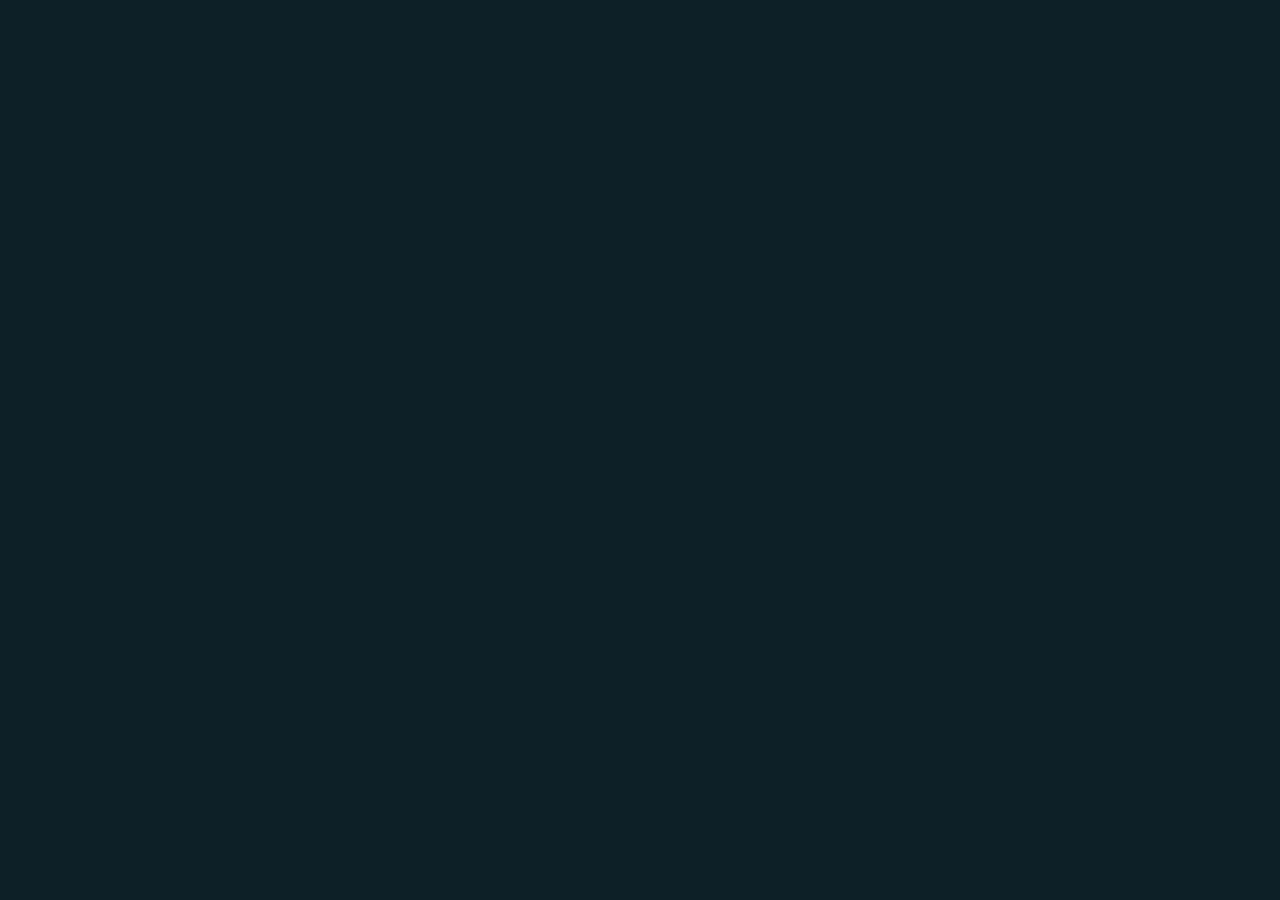
==== azores.html @ 1a53647e "add index, fonts and style update" ====
<!DOCTYPE html>
<html lang="en">
<head>
    <meta charset="UTF-8">
    <meta name="viewport" content="width=device-width, initial-scale=1.0">
    <title>Silfs_travelblog</title>
    <!-- Bootstrap CSS v5.2.1 -->
    <link href="https://cdn.jsdelivr.net/npm/bootstrap@5.2.1/dist/css/bootstrap.min.css" rel="stylesheet"
      integrity="sha384-iYQeCzEYFbKjA/T2uDLTpkwGzCiq6soy8tYaI1GyVh/UjpbCx/TYkiZhlZB6+fzT" crossorigin="anonymous">
    <link href="index-style.css" rel="stylesheet">
    <script src="https://cdn.jsdelivr.net/npm/bootstrap@5.3.2/dist/js/bootstrap.bundle.min.js" integrity="sha384-C6RzsynM9kWDrMNeT87bh95OGNyZPhcTNXj1NW7RuBCsyN/o0jlpcV8Qyq46cDfL" crossorigin="anonymous"></script>
    <style>
        @import url('https://fonts.googleapis.com/css2?family=Merriweather+Sans&family=Playfair+Display:wght@400;700&family=Raleway:wght@100;300;400;700&family=Roboto&display=swap');
        @import url('https://fonts.googleapis.com/css2?family=Merriweather+Sans&family=Playfair+Display:wght@400;700&family=Playfair:ital,opsz,wght@0,5..1200,300;0,5..1200,400;0,5..1200,500;0,5..1200,600;0,5..1200,700;0,5..1200,800;1,5..1200,300;1,5..1200,400;1,5..1200,500;1,5..1200,600;1,5..1200,700;1,5..1200,800&family=Raleway:wght@100;300;400;700&family=Roboto&display=swap');
    </style>
    <link rel="stylesheet" href="style.css">
</head>
<body>
    <header>
        <nav></nav>
    </header>

    <footer></footer>
</body>
</html>
---- style.css ----
/*colors:*/
/*fonts:*/
/* Raleway : 100,300,400,700*/
.header {
  height: 100vh;
}

body {
  background-color: #0d2027;
  /*navigation bar CSS*/
}
body .navbar {
  background-color: #003b49;
  opacity: 90%;
  text-align: center;
  padding: 0;
  width: 100vw;
  justify-content: center;
  font-size: 18px;
  font-family: "Raleway", sans-serif;
}
body .navbar .travel_chronicles {
  color: #fff;
  text-decoration: none;
  padding: 0px;
  text-align: center;
  justify-content: center;
}
body .navbar:hover {
  background-color: #0d2027;
  color: #ffffff;
}
body .navbar-nav {
  margin-right: 0;
}
body .navbar-nav .navbar-nav .nav-link {
  color: white;
  font-family: "Raleway", sans-serif;
  font-size: 16px;
  text-decoration: none;
  padding: 10px;
}
body .navbar-nav .navbar-nav .nav-link:hover {
  background-color: white;
  color: white;
}
body h1 {
  font-family: "Playfair Display", serif;
  color: #ffffff;
  text-align: center;
  font-weight: 700;
  font-size: 100px;
}
body h2 {
  font-family: "Raleway", sans-serif;
  font-weight: 700;
  color: #ffffff;
  background-color: #003b49;
  font-size: 60px;
  text-align: center;
}
body h3 {
  font-family: "Playfair Display", serif;
  font-weight: 300;
  color: #ffffff;
  font-size: 28px;
  text-align: center;
  font-style: italic;
  text-transform: uppercase;
}
body h4 {
  font-family: "Playfair Display", serif;
  font-weight: 300;
  color: #ffffff;
  font-size: 26px;
  text-align: center;
}
body h5 {
  font-family: "Raleway", sans-serif;
  font-weight: 400;
  color: #ffffff;
  font-size: 20px;
  text-align: center;
  text-decoration: underline;
  font-style: normal;
  text-transform: uppercase;
}
body h6 {
  font-family: "Playfair Display", serif;
  font-weight: 100;
  color: #ffffff;
  font-size: 16spx;
  text-align: center;
}
body .landing-page {
  background-image: none;
  background-size: cover;
  height: 100vh;
  width: 100vw;
  position: relative;
}
body #enter_journey_btn {
  color: #79291f;
  background-color: none;
  border: 2px solid;
  border-color: #79291f;
  box-shadow: 0px 0px 15px 3px #79291f;
  font-family: "Raleway", sans-serif;
  font-weight: 400;
  font-size: 18px;
}
body #enter_journey_btn:hover {
  color: #ffffff;
  background-color: none;
  border: 2px solid;
  border-color: #ffffff;
  box-shadow: 0px 0px 15px 11px rgba(255, 255, 255, 0.8);
}
body #scrolldown {
  position: absolute;
  bottom: 0;
  left: 0;
  right: 0;
  text-align: center;
}
body button {
  background-color: rgba(255, 255, 255, 0);
  color: #ffffff;
  border-color: #ffffff;
  border-width: 2px;
}
body button:hover {
  background-color: #000;
  color: #fff;
}/*# sourceMappingURL=style.css.map */
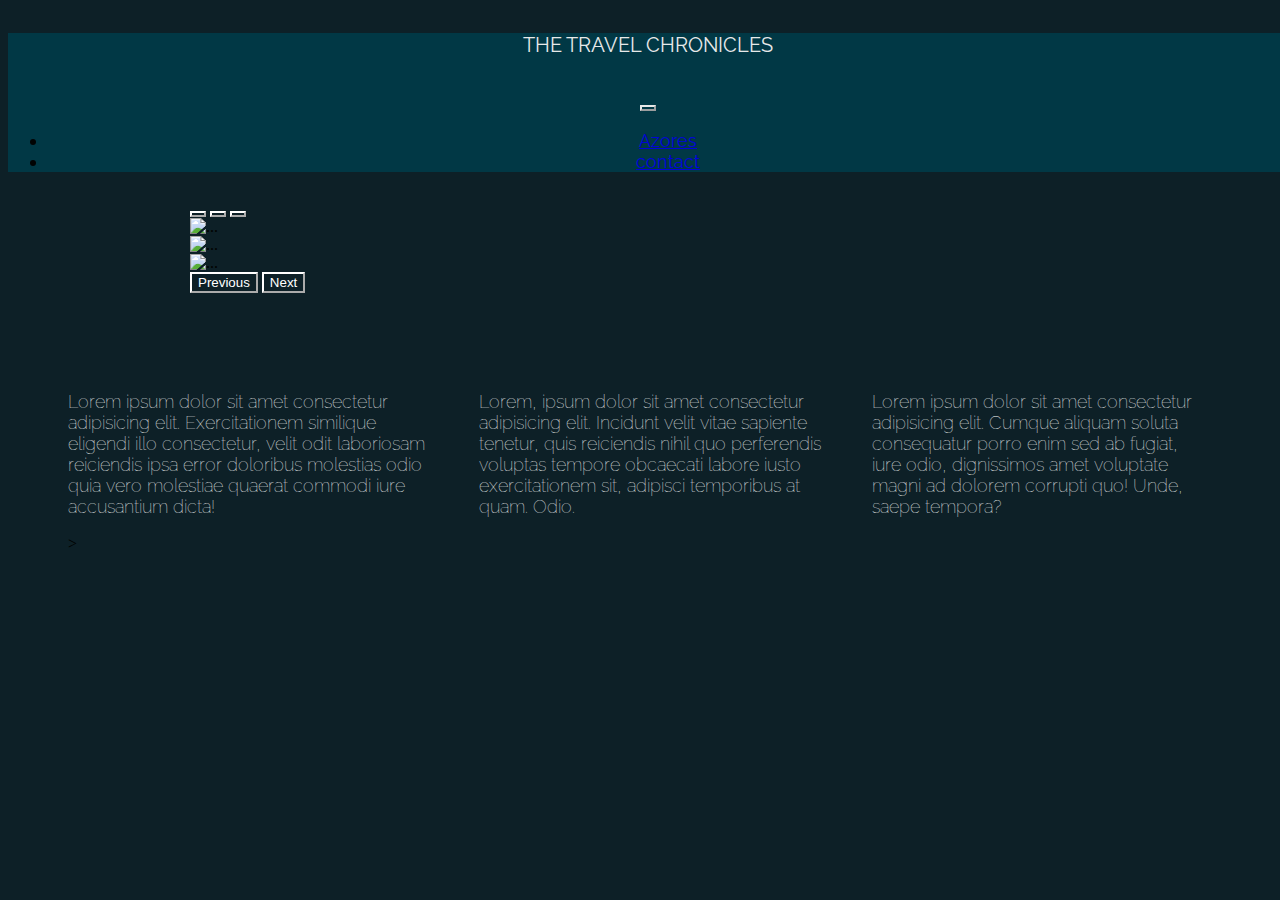
==== commit ce5ae34a: "add azores.html" ====
--- a/azores.html
+++ b/azores.html
@@ -17,9 +17,62 @@
 </head>
 <body>
     <header>
-        <nav></nav>
+                <!--NAVIGATION BAR-->
+                <nav class="navbar sticky-top d-flex">
+                    <div class="navbar-brand p-2 w-100">
+                      <h5 class="travel_chronicles m-5" a href="index.html">The Travel Chronicles</h5>
+                    </div>
+                    <button class="navbar-toggler flex-shrink-1" type="button" data-bs-toggle="collapse" data-bs-target="#navbarcollapse" aria-controls="navbarcollapse" aria-expanded="false" aria-label="toggle navigation">
+                    <span class="navbar-toggler-icon flex-shrink-1"></span>
+                    </button>
+                    <div class="collapse navbar-collapse" id="navbarcollapse">
+                        <ul class="navbar-nav ms-auto">
+                            <li class="nav-item">
+                                <a class="nav-link" href="azores.html">Azores</a>
+                            </li>
+                            <li class="nav-item">
+                                <a class="nav-link" href="contact.html">contact</a>
+                            </li>
+        
+                        </ul>
+                    </div>
+                  </nav>
     </header>
 
+    <div class="container">
+        <div id="carouselExampleIndicators" class="carousel slide" data-bs-ride="true">
+            <div class="carousel-indicators">
+              <button type="button" data-bs-target="#carouselExampleIndicators" data-bs-slide-to="0" class="active" aria-current="true" aria-label="Slide 1"></button>
+              <button type="button" data-bs-target="#carouselExampleIndicators" data-bs-slide-to="1" aria-label="Slide 2"></button>
+              <button type="button" data-bs-target="#carouselExampleIndicators" data-bs-slide-to="2" aria-label="Slide 3"></button>
+            </div>
+            <div class="carousel-inner">
+              <div class="carousel-item active">
+                <img src="./images/azores/azores_1.jpg" class="d-block w-100" alt="...">
+              </div>
+              <div class="carousel-item">
+                <img src="images/azores/IMG_20230610_174324.jpg" class="d-block w-100" alt="...">
+              </div>
+              <div class="carousel-item">
+                <img src="images/azores/IMG_20230611_145325.jpg" class="d-block w-100" alt="...">
+              </div>
+            </div>
+            <button class="carousel-control-prev" type="button" data-bs-target="#carouselExampleIndicators" data-bs-slide="prev">
+              <span class="carousel-control-prev-icon" aria-hidden="true"></span>
+              <span class="visually-hidden">Previous</span>
+            </button>
+            <button class="carousel-control-next" type="button" data-bs-target="#carouselExampleIndicators" data-bs-slide="next">
+              <span class="carousel-control-next-icon" aria-hidden="true"></span>
+              <span class="visually-hidden">Next</span>
+            </button>
+          </div>
+        </div>
+
+        <div class="flex-container">
+            <div><p>Lorem ipsum dolor sit amet consectetur adipisicing elit. Exercitationem similique eligendi illo consectetur, velit odit laboriosam reiciendis ipsa error doloribus molestias odio quia vero molestiae quaerat commodi iure accusantium dicta!</p>></div>
+            <div><p>Lorem, ipsum dolor sit amet consectetur adipisicing elit. Incidunt velit vitae sapiente tenetur, quis reiciendis nihil quo perferendis voluptas tempore obcaecati labore iusto exercitationem sit, adipisci temporibus at quam. Odio.</p></div>
+            <div><p>Lorem ipsum dolor sit amet consectetur adipisicing elit. Cumque aliquam soluta consequatur porro enim sed ab fugiat, iure odio, dignissimos amet voluptate magni ad dolorem corrupti quo! Unde, saepe tempora?</p></div>
+          </div>
     <footer></footer>
 </body>
 </html>--- a/style.css
+++ b/style.css
@@ -13,11 +13,12 @@
   background-color: #003b49;
   opacity: 90%;
   text-align: center;
-  padding: 0;
+  padding: 0px;
   width: 100vw;
   justify-content: center;
   font-size: 18px;
   font-family: "Raleway", sans-serif;
+  margin: 0px;
 }
 body .navbar .travel_chronicles {
   color: #fff;
@@ -43,6 +44,13 @@
 body .navbar-nav .navbar-nav .nav-link:hover {
   background-color: white;
   color: white;
+}
+body p {
+  font-family: "Raleway", sans-serif;
+  font-weight: 100;
+  text-align: left;
+  color: #ffffff;
+  font-size: 18px;
 }
 body h1 {
   font-family: "Playfair Display", serif;
@@ -132,4 +140,26 @@
 body button:hover {
   background-color: #000;
   color: #fff;
+}
+body .center_image {
+  display: block;
+  margin-left: auto;
+  margin-right: auto;
+  margin-top: 60px;
+  margin-bottom: 50px;
+  width: 50%;
+}
+body .container {
+  margin: auto;
+  width: 100vh;
+  padding: 10px;
+}
+body .flex-container {
+  margin-top: 70px;
+  display: flex;
+  align-content: space-between;
+  -moz-column-gap: 40px;
+       column-gap: 40px;
+  margin-left: 60px;
+  margin-right: 60px;
 }/*# sourceMappingURL=style.css.map */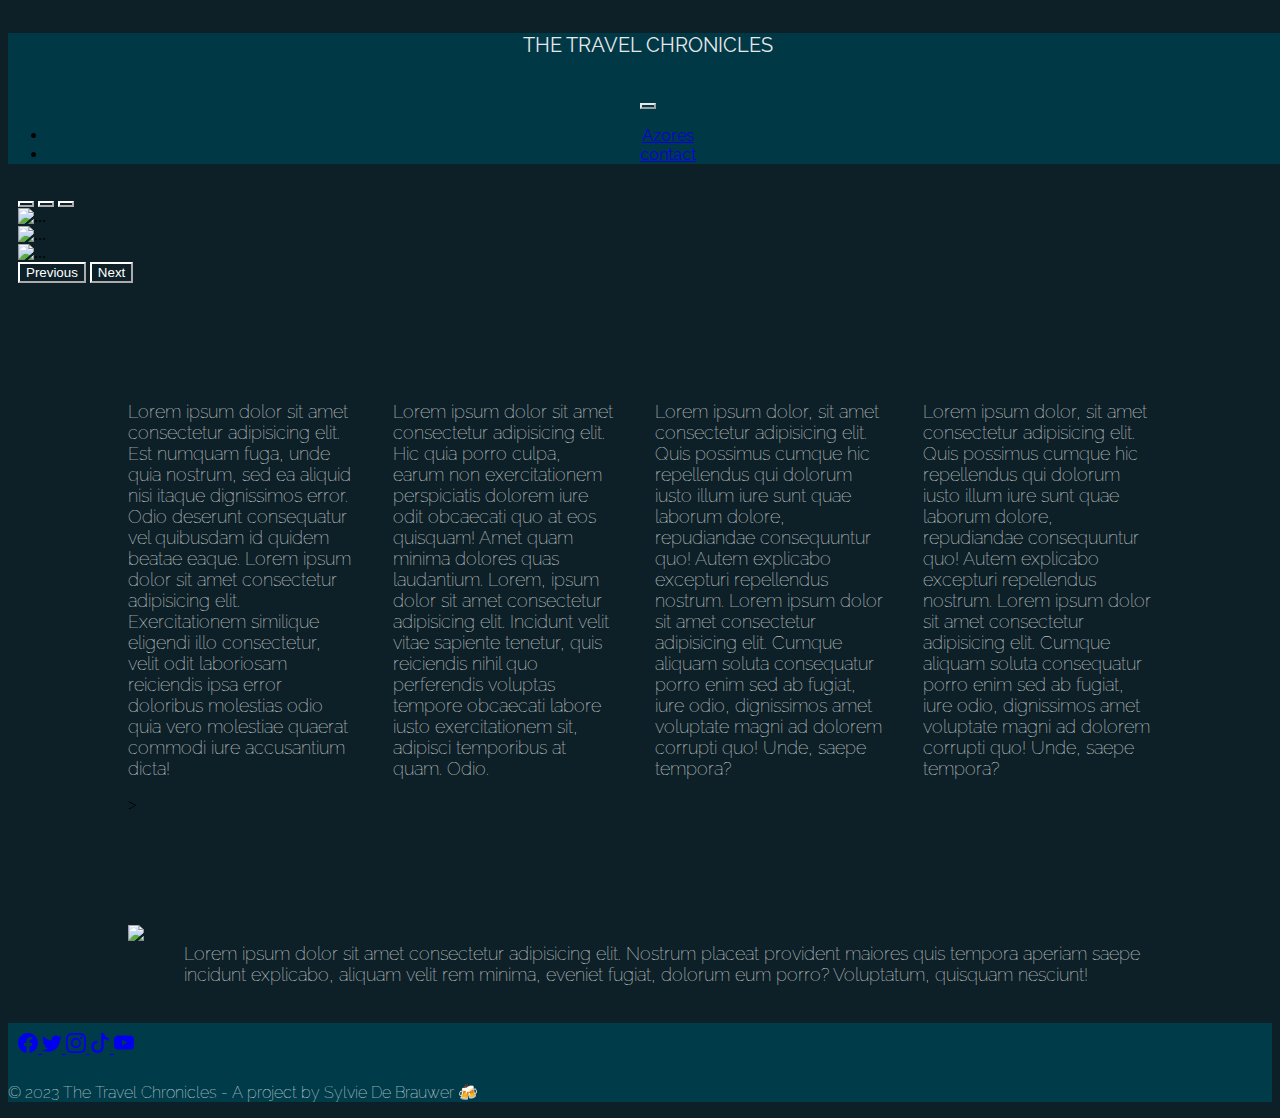
==== commit 9ad697e0: "modified for accessibility" ====
--- a/azores.html
+++ b/azores.html
@@ -68,11 +68,54 @@
           </div>
         </div>
 
-        <div class="flex-container">
-            <div><p>Lorem ipsum dolor sit amet consectetur adipisicing elit. Exercitationem similique eligendi illo consectetur, velit odit laboriosam reiciendis ipsa error doloribus molestias odio quia vero molestiae quaerat commodi iure accusantium dicta!</p>></div>
-            <div><p>Lorem, ipsum dolor sit amet consectetur adipisicing elit. Incidunt velit vitae sapiente tenetur, quis reiciendis nihil quo perferendis voluptas tempore obcaecati labore iusto exercitationem sit, adipisci temporibus at quam. Odio.</p></div>
-            <div><p>Lorem ipsum dolor sit amet consectetur adipisicing elit. Cumque aliquam soluta consequatur porro enim sed ab fugiat, iure odio, dignissimos amet voluptate magni ad dolorem corrupti quo! Unde, saepe tempora?</p></div>
-          </div>
-    <footer></footer>
+        <section class="flex-container">
+            <div><p>Lorem ipsum dolor sit amet consectetur adipisicing elit. Est numquam fuga, unde quia nostrum, sed ea aliquid nisi itaque dignissimos error. Odio deserunt consequatur vel quibusdam id quidem beatae eaque. Lorem ipsum dolor sit amet consectetur adipisicing elit. Exercitationem similique eligendi illo consectetur, velit odit laboriosam reiciendis ipsa error doloribus molestias odio quia vero molestiae quaerat commodi iure accusantium dicta!</p>></div>
+            <div><p>Lorem ipsum dolor sit amet consectetur adipisicing elit. Hic quia porro culpa, earum non exercitationem perspiciatis dolorem iure odit obcaecati quo at eos quisquam! Amet quam minima dolores quas laudantium. Lorem, ipsum dolor sit amet consectetur adipisicing elit. Incidunt velit vitae sapiente tenetur, quis reiciendis nihil quo perferendis voluptas tempore obcaecati labore iusto exercitationem sit, adipisci temporibus at quam. Odio.</p></div>
+            <div><p>Lorem ipsum dolor, sit amet consectetur adipisicing elit. Quis possimus cumque hic repellendus qui dolorum iusto illum iure sunt quae laborum dolore, repudiandae consequuntur quo! Autem explicabo excepturi repellendus nostrum. Lorem ipsum dolor sit amet consectetur adipisicing elit. Cumque aliquam soluta consequatur porro enim sed ab fugiat, iure odio, dignissimos amet voluptate magni ad dolorem corrupti quo! Unde, saepe tempora?</p></div>
+            <div><p>Lorem ipsum dolor, sit amet consectetur adipisicing elit. Quis possimus cumque hic repellendus qui dolorum iusto illum iure sunt quae laborum dolore, repudiandae consequuntur quo! Autem explicabo excepturi repellendus nostrum. Lorem ipsum dolor sit amet consectetur adipisicing elit. Cumque aliquam soluta consequatur porro enim sed ab fugiat, iure odio, dignissimos amet voluptate magni ad dolorem corrupti quo! Unde, saepe tempora?</p></div>
+        </section>
+
+          <section class="flex-container">
+            <div>
+                <img src="images/azores/azores_1.jpg">
+            </div>
+            <div><p>Lorem ipsum dolor sit amet consectetur adipisicing elit. Nostrum placeat provident maiores quis tempora aperiam saepe incidunt explicabo, aliquam velit rem minima, eveniet fugiat, dolorum eum porro? Voluptatum, quisquam nesciunt!</p></div>
+        </section>
+
+        <footer class="text-center">
+            <div class="container p-2 pb-0">
+              <section class="mb-1">
+                <a class="btn btn-outline-light btn-floating m-1" id="footer-btn" href="#!" role="button">
+                  <svg xmlns="http://www.w3.org/2000/svg" width="20" height="20" fill="currentColor" class="bi bi-facebook" viewBox="0 0 16 16">
+                    <path d="M16 8.049c0-4.446-3.582-8.05-8-8.05C3.58 0-.002 3.603-.002 8.05c0 4.017 2.926 7.347 6.75 7.951v-5.625h-2.03V8.05H6.75V6.275c0-2.017 1.195-3.131 3.022-3.131.876 0 1.791.157 1.791.157v1.98h-1.009c-.993 0-1.303.621-1.303 1.258v1.51h2.218l-.354 2.326H9.25V16c3.824-.604 6.75-3.934 6.75-7.951z"/>
+                  </svg>
+                </a>
+                <a class="btn btn-outline-light btn-floating m-1" id="footer-btn" href="#!" role="button">
+                  <svg xmlns="http://www.w3.org/2000/svg" width="20" height="20" fill="currentColor" class="bi bi-twitter" viewBox="0 0 16 16">
+                    <path d="M5.026 15c6.038 0 9.341-5.003 9.341-9.334 0-.14 0-.282-.006-.422A6.685 6.685 0 0 0 16 3.542a6.658 6.658 0 0 1-1.889.518 3.301 3.301 0 0 0 1.447-1.817 6.533 6.533 0 0 1-2.087.793A3.286 3.286 0 0 0 7.875 6.03a9.325 9.325 0 0 1-6.767-3.429 3.289 3.289 0 0 0 1.018 4.382A3.323 3.323 0 0 1 .64 6.575v.045a3.288 3.288 0 0 0 2.632 3.218 3.203 3.203 0 0 1-.865.115 3.23 3.23 0 0 1-.614-.057 3.283 3.283 0 0 0 3.067 2.277A6.588 6.588 0 0 1 .78 13.58a6.32 6.32 0 0 1-.78-.045A9.344 9.344 0 0 0 5.026 15z"/>
+                  </svg>
+                </a>
+                <a class="btn btn-outline-light btn-floating m-1" id="footer-btn" href="#!" role="button">
+                  <svg xmlns="http://www.w3.org/2000/svg" width="20" height="20" fill="currentColor" class="bi bi-instagram" viewBox="0 0 16 16">
+                    <path d="M8 0C5.829 0 5.556.01 4.703.048 3.85.088 3.269.222 2.76.42a3.917 3.917 0 0 0-1.417.923A3.927 3.927 0 0 0 .42 2.76C.222 3.268.087 3.85.048 4.7.01 5.555 0 5.827 0 8.001c0 2.172.01 2.444.048 3.297.04.852.174 1.433.372 1.942.205.526.478.972.923 1.417.444.445.89.719 1.416.923.51.198 1.09.333 1.942.372C5.555 15.99 5.827 16 8 16s2.444-.01 3.298-.048c.851-.04 1.434-.174 1.943-.372a3.916 3.916 0 0 0 1.416-.923c.445-.445.718-.891.923-1.417.197-.509.332-1.09.372-1.942C15.99 10.445 16 10.173 16 8s-.01-2.445-.048-3.299c-.04-.851-.175-1.433-.372-1.941a3.926 3.926 0 0 0-.923-1.417A3.911 3.911 0 0 0 13.24.42c-.51-.198-1.092-.333-1.943-.372C10.443.01 10.172 0 7.998 0h.003zm-.717 1.442h.718c2.136 0 2.389.007 3.232.046.78.035 1.204.166 1.486.275.373.145.64.319.92.599.28.28.453.546.598.92.11.281.24.705.275 1.485.039.843.047 1.096.047 3.231s-.008 2.389-.047 3.232c-.035.78-.166 1.203-.275 1.485a2.47 2.47 0 0 1-.599.919c-.28.28-.546.453-.92.598-.28.11-.704.24-1.485.276-.843.038-1.096.047-3.232.047s-2.39-.009-3.233-.047c-.78-.036-1.203-.166-1.485-.276a2.478 2.478 0 0 1-.92-.598 2.48 2.48 0 0 1-.6-.92c-.109-.281-.24-.705-.275-1.485-.038-.843-.046-1.096-.046-3.233 0-2.136.008-2.388.046-3.231.036-.78.166-1.204.276-1.486.145-.373.319-.64.599-.92.28-.28.546-.453.92-.598.282-.11.705-.24 1.485-.276.738-.034 1.024-.044 2.515-.045v.002zm4.988 1.328a.96.96 0 1 0 0 1.92.96.96 0 0 0 0-1.92zm-4.27 1.122a4.109 4.109 0 1 0 0 8.217 4.109 4.109 0 0 0 0-8.217zm0 1.441a2.667 2.667 0 1 1 0 5.334 2.667 2.667 0 0 1 0-5.334z"/>
+                  </svg>
+                </a>
+                <a class="btn btn-outline-light btn-floating m-1" id="footer-btn" href="#!" role="button">
+                  <svg xmlns="http://www.w3.org/2000/svg" width="20" height="20" fill="currentColor" class="bi bi-tiktok" viewBox="0 0 16 16">
+                    <path d="M9 0h1.98c.144.715.54 1.617 1.235 2.512C12.895 3.389 13.797 4 15 4v2c-1.753 0-3.07-.814-4-1.829V11a5 5 0 1 1-5-5v2a3 3 0 1 0 3 3V0Z"/>
+                  </svg>
+                </a>      
+                <a class="btn btn-outline-light btn-floating m-1" id="footer-btn" href="#!" role="button">
+                  <svg xmlns="http://www.w3.org/2000/svg" width="20" height="20" fill="currentColor" class="bi bi-youtube" viewBox="0 0 16 16">
+                    <path d="M8.051 1.999h.089c.822.003 4.987.033 6.11.335a2.01 2.01 0 0 1 1.415 1.42c.101.38.172.883.22 1.402l.01.104.022.26.008.104c.065.914.073 1.77.074 1.957v.075c-.001.194-.01 1.108-.082 2.06l-.008.105-.009.104c-.05.572-.124 1.14-.235 1.558a2.007 2.007 0 0 1-1.415 1.42c-1.16.312-5.569.334-6.18.335h-.142c-.309 0-1.587-.006-2.927-.052l-.17-.006-.087-.004-.171-.007-.171-.007c-1.11-.049-2.167-.128-2.654-.26a2.007 2.007 0 0 1-1.415-1.419c-.111-.417-.185-.986-.235-1.558L.09 9.82l-.008-.104A31.4 31.4 0 0 1 0 7.68v-.123c.002-.215.01-.958.064-1.778l.007-.103.003-.052.008-.104.022-.26.01-.104c.048-.519.119-1.023.22-1.402a2.007 2.007 0 0 1 1.415-1.42c.487-.13 1.544-.21 2.654-.26l.17-.007.172-.006.086-.003.171-.007A99.788 99.788 0 0 1 7.858 2h.193zM6.4 5.209v4.818l4.157-2.408L6.4 5.209z"/>
+                  </svg>
+                </a>
+              </section>
+            </div>
+            <div class="text-center">
+              <p class="footer-text">© 2023 The Travel Chronicles - A project by Sylvie De Brauwer 🍻</p>
+            </div>
+          </footer>
+          
 </body>
 </html>--- a/style.css
+++ b/style.css
@@ -16,7 +16,7 @@
   padding: 0px;
   width: 100vw;
   justify-content: center;
-  font-size: 18px;
+  font-size: 16px;
   font-family: "Raleway", sans-serif;
   margin: 0px;
 }
@@ -41,14 +41,14 @@
   text-decoration: none;
   padding: 10px;
 }
-body .navbar-nav .navbar-nav .nav-link:hover {
+body .navbar-nav .nav-link:hover {
   background-color: white;
   color: white;
 }
 body p {
   font-family: "Raleway", sans-serif;
   font-weight: 100;
-  text-align: left;
+  text-align: left justify;
   color: #ffffff;
   font-size: 18px;
 }
@@ -108,10 +108,10 @@
   position: relative;
 }
 body #enter_journey_btn {
-  color: #79291f;
+  color: #77888f;
   background-color: none;
   border: 2px solid;
-  border-color: #79291f;
+  border-color: #ffffff;
   box-shadow: 0px 0px 15px 3px #79291f;
   font-family: "Raleway", sans-serif;
   font-weight: 400;
@@ -150,9 +150,11 @@
   width: 50%;
 }
 body .container {
-  margin: auto;
-  width: 100vh;
+  height: 100%;
+  width: 100%;
   padding: 10px;
+  max-width: 100%;
+  min-height: 100%;
 }
 body .flex-container {
   margin-top: 70px;
@@ -160,6 +162,37 @@
   align-content: space-between;
   -moz-column-gap: 40px;
        column-gap: 40px;
-  margin-left: 60px;
-  margin-right: 60px;
+  margin-left: 100px;
+  margin-right: 100px;
+  padding: 20px;
+  max-width: 100%;
+}
+body .flex-container .img {
+  max-height: 80%;
+}
+@media all and (max-width: 800px) {
+  body .flex-container {
+    flex-direction: column;
+  }
+}
+@media all and (max-width: 500px) {
+  body .flex-container {
+    flex-direction: column;
+  }
+}
+
+footer {
+  background-color: #003b49;
+  color: #ffffff;
+  font-size: 16px;
+}
+
+.footer-text {
+  font-size: 16px;
+}
+
+#footer-btn:hover {
+  background-color: #79291f;
+  color: #ffffff;
+  border-color: #541313;
 }/*# sourceMappingURL=style.css.map */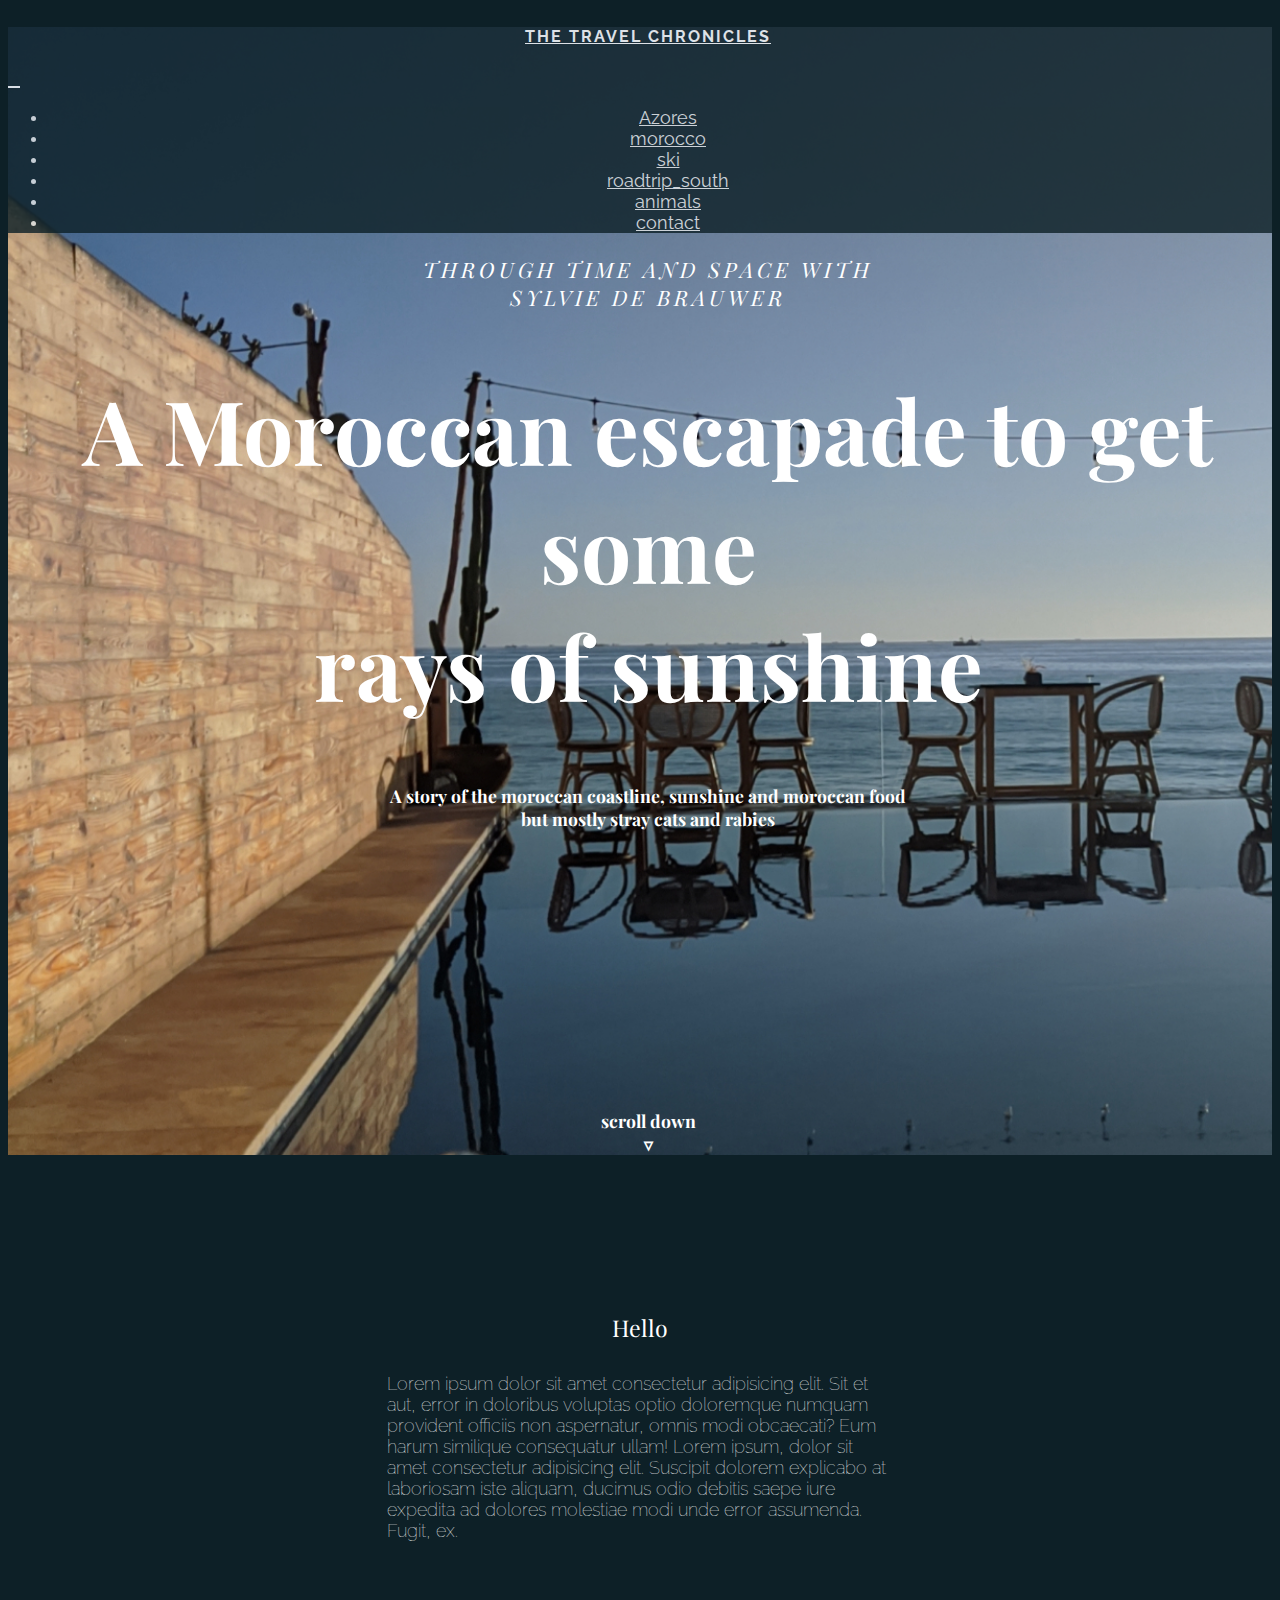
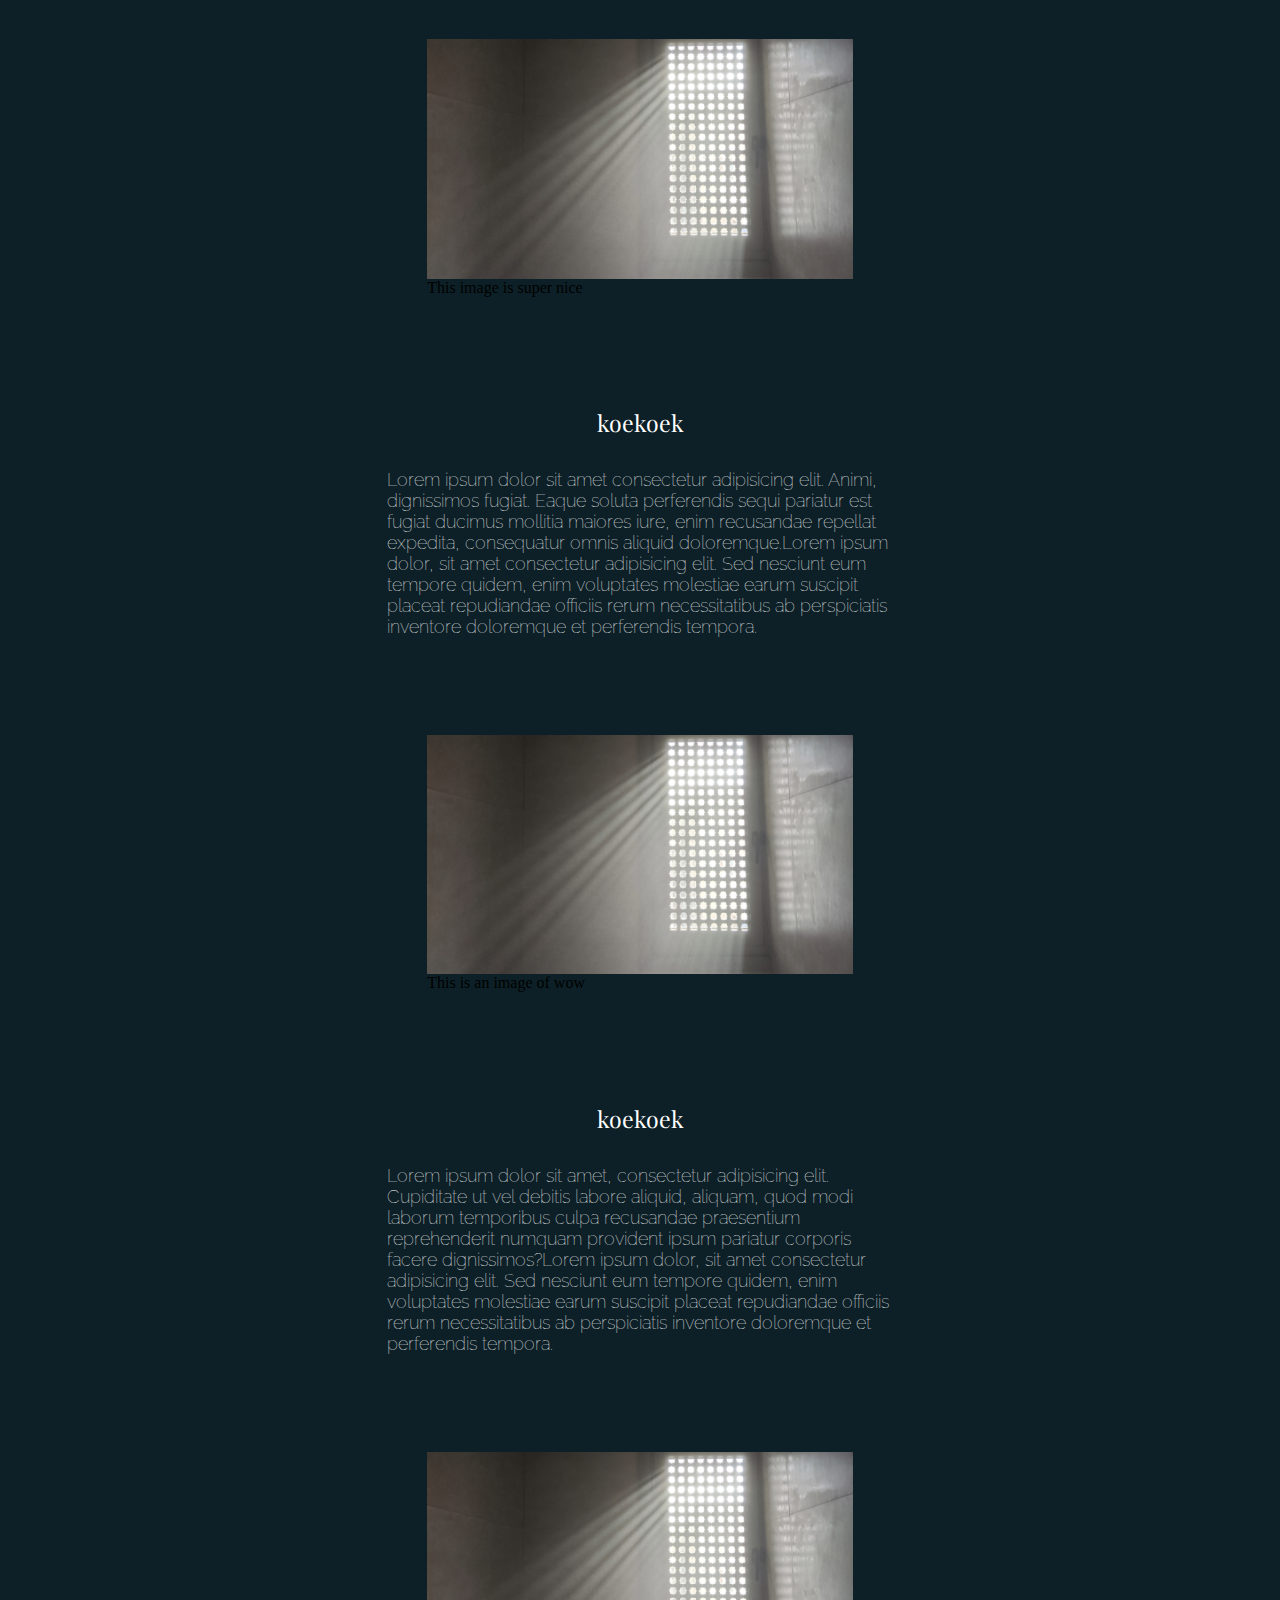
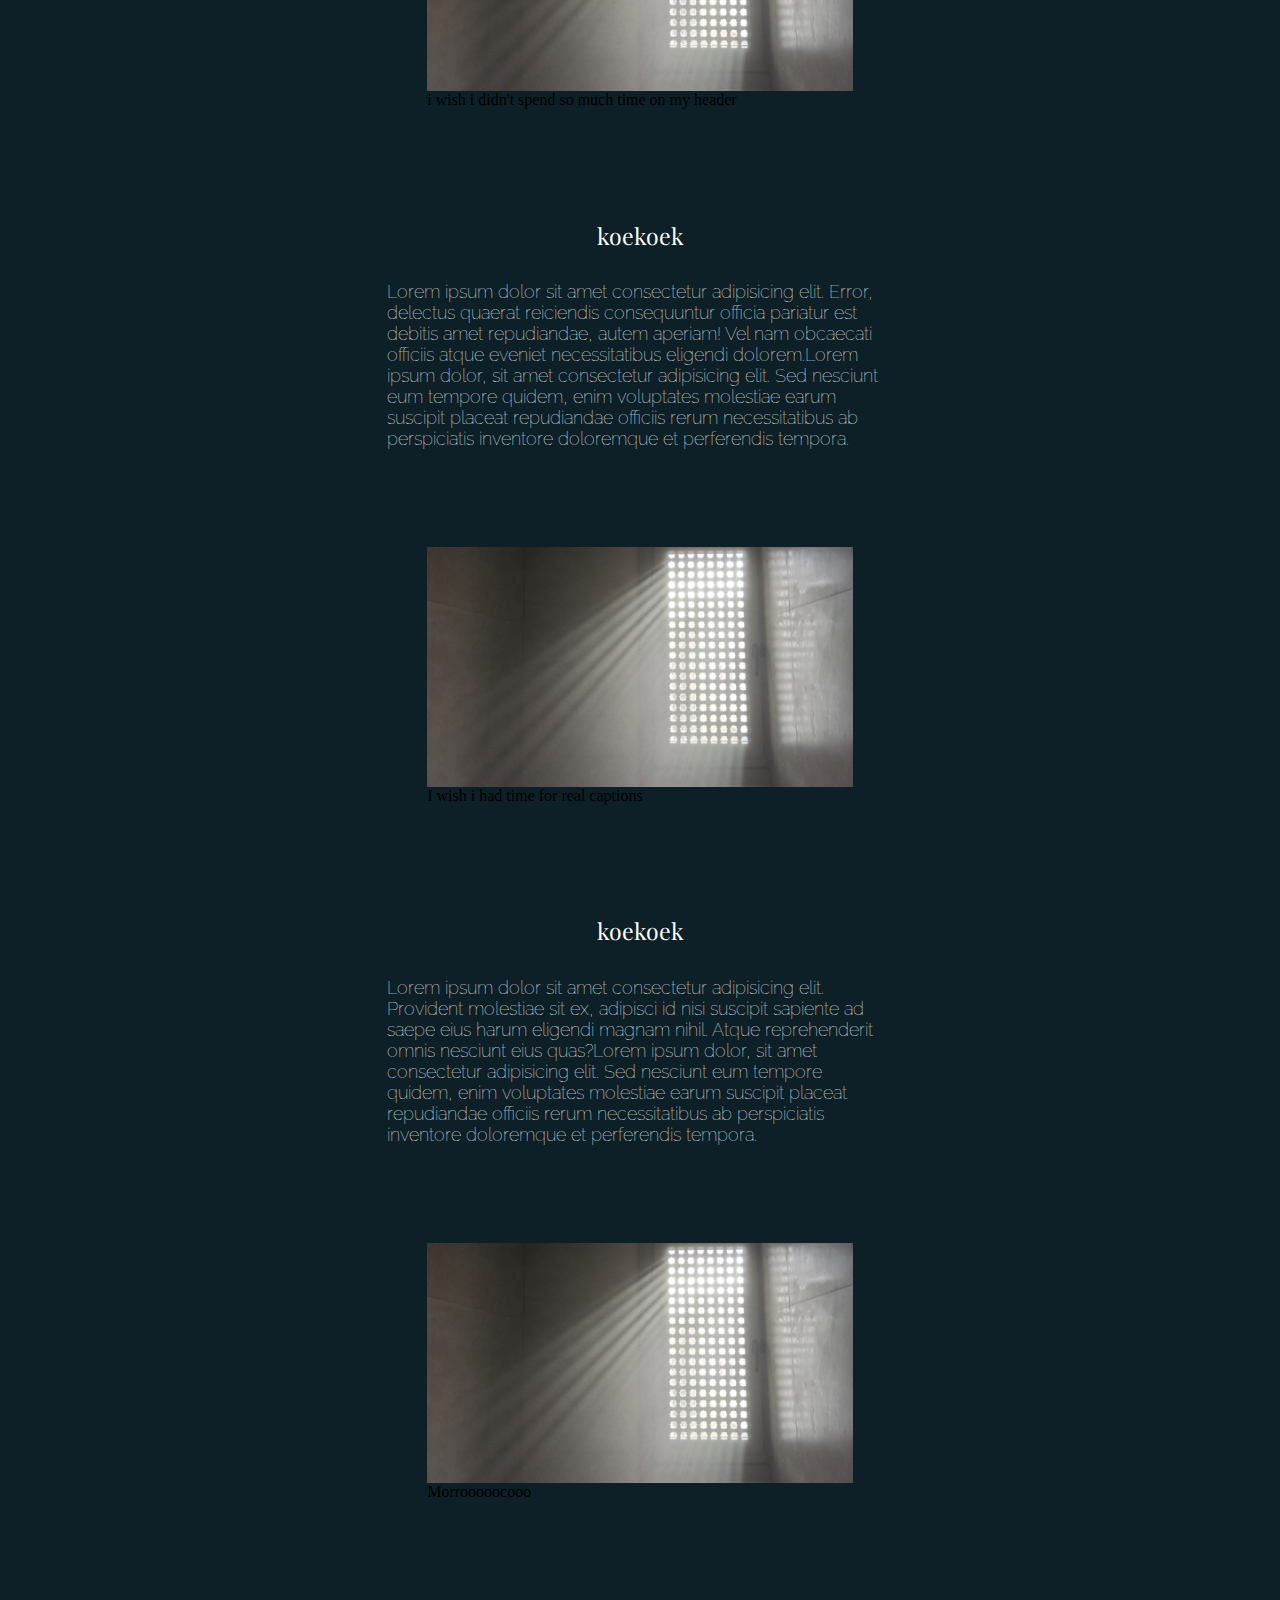
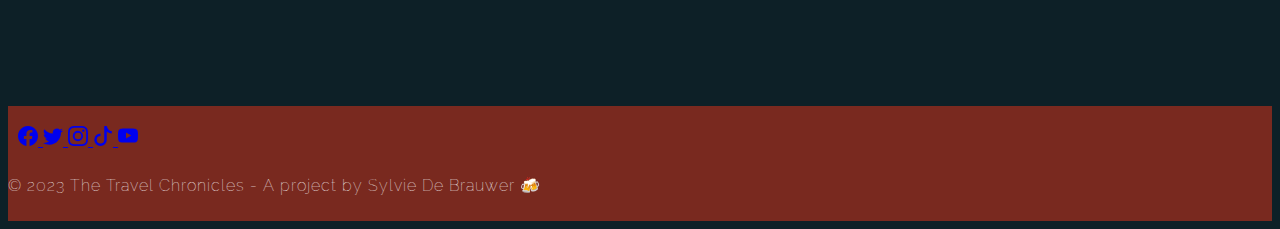
==== commit 916e64ba: "copied templates to other files" ====
--- a/azores.html
+++ b/azores.html
@@ -15,107 +15,139 @@
     </style>
     <link rel="stylesheet" href="style.css">
 </head>
+
 <body>
-    <header>
-                <!--NAVIGATION BAR-->
-                <nav class="navbar sticky-top d-flex">
-                    <div class="navbar-brand p-2 w-100">
-                      <h5 class="travel_chronicles m-5" a href="index.html">The Travel Chronicles</h5>
-                    </div>
-                    <button class="navbar-toggler flex-shrink-1" type="button" data-bs-toggle="collapse" data-bs-target="#navbarcollapse" aria-controls="navbarcollapse" aria-expanded="false" aria-label="toggle navigation">
-                    <span class="navbar-toggler-icon flex-shrink-1"></span>
-                    </button>
-                    <div class="collapse navbar-collapse" id="navbarcollapse">
-                        <ul class="navbar-nav ms-auto">
-                            <li class="nav-item">
-                                <a class="nav-link" href="azores.html">Azores</a>
-                            </li>
-                            <li class="nav-item">
-                                <a class="nav-link" href="contact.html">contact</a>
-                            </li>
-        
-                        </ul>
-                    </div>
-                  </nav>
-    </header>
-
-    <div class="container">
-        <div id="carouselExampleIndicators" class="carousel slide" data-bs-ride="true">
-            <div class="carousel-indicators">
-              <button type="button" data-bs-target="#carouselExampleIndicators" data-bs-slide-to="0" class="active" aria-current="true" aria-label="Slide 1"></button>
-              <button type="button" data-bs-target="#carouselExampleIndicators" data-bs-slide-to="1" aria-label="Slide 2"></button>
-              <button type="button" data-bs-target="#carouselExampleIndicators" data-bs-slide-to="2" aria-label="Slide 3"></button>
-            </div>
-            <div class="carousel-inner">
-              <div class="carousel-item active">
-                <img src="./images/azores/azores_1.jpg" class="d-block w-100" alt="...">
+  <div class="background_morocco" alt="background image">
+      <header class="vh-100 d-flex flex-column justify-content-center align-items-center" role="banner">
+  <!--NAVIGATION BAR-->
+          <nav class="navbar sticky-top" role="navigation">
+              <div class="navbar-brand w-100">
+                  <h5 class="travel_chronicles mt-4 mb-2">
+                      <a href="index.html" style="text-decoration: none; color:white;">The Travel Chronicles</a>
+                    </h5>
               </div>
-              <div class="carousel-item">
-                <img src="images/azores/IMG_20230610_174324.jpg" class="d-block w-100" alt="...">
+              <button class="navbar-toggler" type="button" data-bs-toggle="collapse" data-bs-target="#navbarcollapse" aria-controls="navbarcollapse" aria-expanded="false" aria-label="toggle navigation">
+              <span class="navbar-toggler-icon"></span>
+              </button>
+              <div class="collapse navbar-collapse" id="navbarcollapse">
+                  <ul class="navbar-nav">
+                      <li class="nav-item">
+                          <a class="nav-link" href="azores.html">Azores</a>
+                      </li>
+                      <li class="nav-item">
+                          <a class="nav-link" href="morocco.html">morocco</a>
+                      </li>
+                      <li class="nav-item">
+                          <a class="nav-link" href="ski.html">ski</a>
+                      </li>
+                      <li class="nav-item">
+                          <a class="nav-link" href="roadtrip_south">roadtrip_south</a>
+                      </li>
+                      <li class="nav-item">
+                          <a class="nav-link" href="animals.html">animals</a>
+                      </li>
+  
+                      <li class="nav-item">
+                          <a class="nav-link" href="contact.html">contact</a>
+                      </li>
+  
+                  </ul>
               </div>
-              <div class="carousel-item">
-                <img src="images/azores/IMG_20230611_145325.jpg" class="d-block w-100" alt="...">
-              </div>
-            </div>
-            <button class="carousel-control-prev" type="button" data-bs-target="#carouselExampleIndicators" data-bs-slide="prev">
-              <span class="carousel-control-prev-icon" aria-hidden="true"></span>
-              <span class="visually-hidden">Previous</span>
-            </button>
-            <button class="carousel-control-next" type="button" data-bs-target="#carouselExampleIndicators" data-bs-slide="next">
-              <span class="carousel-control-next-icon" aria-hidden="true"></span>
-              <span class="visually-hidden">Next</span>
-            </button>
+            </nav>
+  
+  <!--LANDING PAGE-->
+      <div class="landing-page text-center mx-auto mt-5">
+          <h3 class="mt-5" alt="subtitle">Through time and space with<br> Sylvie de brauwer</h3>
+          <h1 class="mb-5 mx-auto" alt="title">A Moroccan escapade to get some<br>rays of sunshine</h1>
+          <h6 style="text-align:center;" class="mt-3 mb-0 mx-auto p-2" alt="adventurous text">A story of the moroccan coastline, sunshine and moroccan food <br>but mostly stray cats and rabies</h6>
+          <h6 id="scrolldown" alt="scrolldown">scroll down<br>▿</h6>
+      </div>
+      </header>
+  </div>
+  
+  <main role="main">
+  <!--IMAGES & TEXT-->
+      <article class="flex-container" alt="travel blog about morocco with pictures and text">
+          <div class="flex-text" alt="title and text">
+              <h4>Hello</h4>
+              <p>Lorem ipsum dolor sit amet consectetur adipisicing elit. Sit et aut, error in doloribus voluptas optio doloremque numquam provident officiis non aspernatur, omnis modi obcaecati? Eum harum similique consequatur ullam! Lorem ipsum, dolor sit amet consectetur adipisicing elit. Suscipit dolorem explicabo at laboriosam iste aliquam, ducimus odio debitis saepe iure expedita ad dolores molestiae modi unde error assumenda. Fugit, ex.</p>
           </div>
-        </div>
-
-        <section class="flex-container">
-            <div><p>Lorem ipsum dolor sit amet consectetur adipisicing elit. Est numquam fuga, unde quia nostrum, sed ea aliquid nisi itaque dignissimos error. Odio deserunt consequatur vel quibusdam id quidem beatae eaque. Lorem ipsum dolor sit amet consectetur adipisicing elit. Exercitationem similique eligendi illo consectetur, velit odit laboriosam reiciendis ipsa error doloribus molestias odio quia vero molestiae quaerat commodi iure accusantium dicta!</p>></div>
-            <div><p>Lorem ipsum dolor sit amet consectetur adipisicing elit. Hic quia porro culpa, earum non exercitationem perspiciatis dolorem iure odit obcaecati quo at eos quisquam! Amet quam minima dolores quas laudantium. Lorem, ipsum dolor sit amet consectetur adipisicing elit. Incidunt velit vitae sapiente tenetur, quis reiciendis nihil quo perferendis voluptas tempore obcaecati labore iusto exercitationem sit, adipisci temporibus at quam. Odio.</p></div>
-            <div><p>Lorem ipsum dolor, sit amet consectetur adipisicing elit. Quis possimus cumque hic repellendus qui dolorum iusto illum iure sunt quae laborum dolore, repudiandae consequuntur quo! Autem explicabo excepturi repellendus nostrum. Lorem ipsum dolor sit amet consectetur adipisicing elit. Cumque aliquam soluta consequatur porro enim sed ab fugiat, iure odio, dignissimos amet voluptate magni ad dolorem corrupti quo! Unde, saepe tempora?</p></div>
-            <div><p>Lorem ipsum dolor, sit amet consectetur adipisicing elit. Quis possimus cumque hic repellendus qui dolorum iusto illum iure sunt quae laborum dolore, repudiandae consequuntur quo! Autem explicabo excepturi repellendus nostrum. Lorem ipsum dolor sit amet consectetur adipisicing elit. Cumque aliquam soluta consequatur porro enim sed ab fugiat, iure odio, dignissimos amet voluptate magni ad dolorem corrupti quo! Unde, saepe tempora?</p></div>
+          <figure>
+          <img src="./images/morocco/Naamloos.jpeg" alt="image blablablablabl">
+          <figcaption>This image is super nice</figcaption>
+          </figure>
+          <div class="flex-text" alt="title and text">
+              <h4>koekoek</h4>
+              <p>Lorem ipsum dolor sit amet consectetur adipisicing elit. Animi, dignissimos fugiat. Eaque soluta perferendis sequi pariatur est fugiat ducimus mollitia maiores iure, enim recusandae repellat expedita, consequatur omnis aliquid doloremque.Lorem ipsum dolor, sit amet consectetur adipisicing elit. Sed nesciunt eum tempore quidem, enim voluptates molestiae earum suscipit placeat repudiandae officiis rerum necessitatibus ab perspiciatis inventore doloremque et perferendis tempora.</p>
+          </div>
+          <figure>
+          <img src="./images/morocco/Naamloos.jpeg" alt="image blablablablabl">
+          <figcaption>This is an image of wow</figcaption>
+          </figure>
+          <div class="flex-text" alt="title and text">
+              <h4>koekoek</h4>
+              <p>Lorem ipsum dolor sit amet, consectetur adipisicing elit. Cupiditate ut vel debitis labore aliquid, aliquam, quod modi laborum temporibus culpa recusandae praesentium reprehenderit numquam provident ipsum pariatur corporis facere dignissimos?Lorem ipsum dolor, sit amet consectetur adipisicing elit. Sed nesciunt eum tempore quidem, enim voluptates molestiae earum suscipit placeat repudiandae officiis rerum necessitatibus ab perspiciatis inventore doloremque et perferendis tempora.</p>
+          </div>
+          <figure>
+          <img src="./images/morocco/Naamloos.jpeg" alt="image blablablablabl">
+          <figcaption>i wish i didn't spend so much time on my header</figcaption>
+          </figure>
+          <div class="flex-text" alt="title and text">
+              <h4>koekoek</h4>
+              <p>Lorem ipsum dolor sit amet consectetur adipisicing elit. Error, delectus quaerat reiciendis consequuntur officia pariatur est debitis amet repudiandae, autem aperiam! Vel nam obcaecati officiis atque eveniet necessitatibus eligendi dolorem.Lorem ipsum dolor, sit amet consectetur adipisicing elit. Sed nesciunt eum tempore quidem, enim voluptates molestiae earum suscipit placeat repudiandae officiis rerum necessitatibus ab perspiciatis inventore doloremque et perferendis tempora.</p>
+          </div>
+          <figure>
+          <img src="./images/morocco/Naamloos.jpeg" alt="image blablablablabl">
+          <figcaption>I wish i had time for real captions</figcaption>
+          </figure>
+          <div class="flex-text" alt="title and text">
+              <h4>koekoek</h4>
+              <p>Lorem ipsum dolor sit amet consectetur adipisicing elit. Provident molestiae sit ex, adipisci id nisi suscipit sapiente ad saepe eius harum eligendi magnam nihil. Atque reprehenderit omnis nesciunt eius quas?Lorem ipsum dolor, sit amet consectetur adipisicing elit. Sed nesciunt eum tempore quidem, enim voluptates molestiae earum suscipit placeat repudiandae officiis rerum necessitatibus ab perspiciatis inventore doloremque et perferendis tempora.</p>
+          </div>
+          <figure>
+          <img src="./images/morocco/Naamloos.jpeg" alt="image blablablablabl">
+          <figcaption>Morrooooocooo</figcaption>
+          </figure>
+      </article>
+  </main>
+  
+  <!--FOOTER-->
+  <footer class="text-center" role="contentinfo">
+      <div class="container p-2 pb-0">
+        <section class="mb-1">
+          <a class="btn btn-outline-light btn-floating m-1" id="footer-btn" href="#!" role="button">
+            <svg xmlns="http://www.w3.org/2000/svg" width="20" height="20" fill="currentColor" class="bi bi-facebook" viewBox="0 0 16 16">
+              <path d="M16 8.049c0-4.446-3.582-8.05-8-8.05C3.58 0-.002 3.603-.002 8.05c0 4.017 2.926 7.347 6.75 7.951v-5.625h-2.03V8.05H6.75V6.275c0-2.017 1.195-3.131 3.022-3.131.876 0 1.791.157 1.791.157v1.98h-1.009c-.993 0-1.303.621-1.303 1.258v1.51h2.218l-.354 2.326H9.25V16c3.824-.604 6.75-3.934 6.75-7.951z"/>
+            </svg>
+          </a>
+          <a class="btn btn-outline-light btn-floating m-1" id="footer-btn" href="#!" role="button">
+            <svg xmlns="http://www.w3.org/2000/svg" width="20" height="20" fill="currentColor" class="bi bi-twitter" viewBox="0 0 16 16">
+              <path d="M5.026 15c6.038 0 9.341-5.003 9.341-9.334 0-.14 0-.282-.006-.422A6.685 6.685 0 0 0 16 3.542a6.658 6.658 0 0 1-1.889.518 3.301 3.301 0 0 0 1.447-1.817 6.533 6.533 0 0 1-2.087.793A3.286 3.286 0 0 0 7.875 6.03a9.325 9.325 0 0 1-6.767-3.429 3.289 3.289 0 0 0 1.018 4.382A3.323 3.323 0 0 1 .64 6.575v.045a3.288 3.288 0 0 0 2.632 3.218 3.203 3.203 0 0 1-.865.115 3.23 3.23 0 0 1-.614-.057 3.283 3.283 0 0 0 3.067 2.277A6.588 6.588 0 0 1 .78 13.58a6.32 6.32 0 0 1-.78-.045A9.344 9.344 0 0 0 5.026 15z"/>
+            </svg>
+          </a>
+          <a class="btn btn-outline-light btn-floating m-1" id="footer-btn" href="#!" role="button">
+            <svg xmlns="http://www.w3.org/2000/svg" width="20" height="20" fill="currentColor" class="bi bi-instagram" viewBox="0 0 16 16">
+              <path d="M8 0C5.829 0 5.556.01 4.703.048 3.85.088 3.269.222 2.76.42a3.917 3.917 0 0 0-1.417.923A3.927 3.927 0 0 0 .42 2.76C.222 3.268.087 3.85.048 4.7.01 5.555 0 5.827 0 8.001c0 2.172.01 2.444.048 3.297.04.852.174 1.433.372 1.942.205.526.478.972.923 1.417.444.445.89.719 1.416.923.51.198 1.09.333 1.942.372C5.555 15.99 5.827 16 8 16s2.444-.01 3.298-.048c.851-.04 1.434-.174 1.943-.372a3.916 3.916 0 0 0 1.416-.923c.445-.445.718-.891.923-1.417.197-.509.332-1.09.372-1.942C15.99 10.445 16 10.173 16 8s-.01-2.445-.048-3.299c-.04-.851-.175-1.433-.372-1.941a3.926 3.926 0 0 0-.923-1.417A3.911 3.911 0 0 0 13.24.42c-.51-.198-1.092-.333-1.943-.372C10.443.01 10.172 0 7.998 0h.003zm-.717 1.442h.718c2.136 0 2.389.007 3.232.046.78.035 1.204.166 1.486.275.373.145.64.319.92.599.28.28.453.546.598.92.11.281.24.705.275 1.485.039.843.047 1.096.047 3.231s-.008 2.389-.047 3.232c-.035.78-.166 1.203-.275 1.485a2.47 2.47 0 0 1-.599.919c-.28.28-.546.453-.92.598-.28.11-.704.24-1.485.276-.843.038-1.096.047-3.232.047s-2.39-.009-3.233-.047c-.78-.036-1.203-.166-1.485-.276a2.478 2.478 0 0 1-.92-.598 2.48 2.48 0 0 1-.6-.92c-.109-.281-.24-.705-.275-1.485-.038-.843-.046-1.096-.046-3.233 0-2.136.008-2.388.046-3.231.036-.78.166-1.204.276-1.486.145-.373.319-.64.599-.92.28-.28.546-.453.92-.598.282-.11.705-.24 1.485-.276.738-.034 1.024-.044 2.515-.045v.002zm4.988 1.328a.96.96 0 1 0 0 1.92.96.96 0 0 0 0-1.92zm-4.27 1.122a4.109 4.109 0 1 0 0 8.217 4.109 4.109 0 0 0 0-8.217zm0 1.441a2.667 2.667 0 1 1 0 5.334 2.667 2.667 0 0 1 0-5.334z"/>
+            </svg>
+          </a>
+          <a class="btn btn-outline-light btn-floating m-1" id="footer-btn" href="#!" role="button">
+            <svg xmlns="http://www.w3.org/2000/svg" width="20" height="20" fill="currentColor" class="bi bi-tiktok" viewBox="0 0 16 16">
+              <path d="M9 0h1.98c.144.715.54 1.617 1.235 2.512C12.895 3.389 13.797 4 15 4v2c-1.753 0-3.07-.814-4-1.829V11a5 5 0 1 1-5-5v2a3 3 0 1 0 3 3V0Z"/>
+            </svg>
+          </a>      
+          <a class="btn btn-outline-light btn-floating m-1" id="footer-btn" href="#!" role="button">
+            <svg xmlns="http://www.w3.org/2000/svg" width="20" height="20" fill="currentColor" class="bi bi-youtube" viewBox="0 0 16 16">
+              <path d="M8.051 1.999h.089c.822.003 4.987.033 6.11.335a2.01 2.01 0 0 1 1.415 1.42c.101.38.172.883.22 1.402l.01.104.022.26.008.104c.065.914.073 1.77.074 1.957v.075c-.001.194-.01 1.108-.082 2.06l-.008.105-.009.104c-.05.572-.124 1.14-.235 1.558a2.007 2.007 0 0 1-1.415 1.42c-1.16.312-5.569.334-6.18.335h-.142c-.309 0-1.587-.006-2.927-.052l-.17-.006-.087-.004-.171-.007-.171-.007c-1.11-.049-2.167-.128-2.654-.26a2.007 2.007 0 0 1-1.415-1.419c-.111-.417-.185-.986-.235-1.558L.09 9.82l-.008-.104A31.4 31.4 0 0 1 0 7.68v-.123c.002-.215.01-.958.064-1.778l.007-.103.003-.052.008-.104.022-.26.01-.104c.048-.519.119-1.023.22-1.402a2.007 2.007 0 0 1 1.415-1.42c.487-.13 1.544-.21 2.654-.26l.17-.007.172-.006.086-.003.171-.007A99.788 99.788 0 0 1 7.858 2h.193zM6.4 5.209v4.818l4.157-2.408L6.4 5.209z"/>
+            </svg>
+          </a>
         </section>
-
-          <section class="flex-container">
-            <div>
-                <img src="images/azores/azores_1.jpg">
-            </div>
-            <div><p>Lorem ipsum dolor sit amet consectetur adipisicing elit. Nostrum placeat provident maiores quis tempora aperiam saepe incidunt explicabo, aliquam velit rem minima, eveniet fugiat, dolorum eum porro? Voluptatum, quisquam nesciunt!</p></div>
-        </section>
-
-        <footer class="text-center">
-            <div class="container p-2 pb-0">
-              <section class="mb-1">
-                <a class="btn btn-outline-light btn-floating m-1" id="footer-btn" href="#!" role="button">
-                  <svg xmlns="http://www.w3.org/2000/svg" width="20" height="20" fill="currentColor" class="bi bi-facebook" viewBox="0 0 16 16">
-                    <path d="M16 8.049c0-4.446-3.582-8.05-8-8.05C3.58 0-.002 3.603-.002 8.05c0 4.017 2.926 7.347 6.75 7.951v-5.625h-2.03V8.05H6.75V6.275c0-2.017 1.195-3.131 3.022-3.131.876 0 1.791.157 1.791.157v1.98h-1.009c-.993 0-1.303.621-1.303 1.258v1.51h2.218l-.354 2.326H9.25V16c3.824-.604 6.75-3.934 6.75-7.951z"/>
-                  </svg>
-                </a>
-                <a class="btn btn-outline-light btn-floating m-1" id="footer-btn" href="#!" role="button">
-                  <svg xmlns="http://www.w3.org/2000/svg" width="20" height="20" fill="currentColor" class="bi bi-twitter" viewBox="0 0 16 16">
-                    <path d="M5.026 15c6.038 0 9.341-5.003 9.341-9.334 0-.14 0-.282-.006-.422A6.685 6.685 0 0 0 16 3.542a6.658 6.658 0 0 1-1.889.518 3.301 3.301 0 0 0 1.447-1.817 6.533 6.533 0 0 1-2.087.793A3.286 3.286 0 0 0 7.875 6.03a9.325 9.325 0 0 1-6.767-3.429 3.289 3.289 0 0 0 1.018 4.382A3.323 3.323 0 0 1 .64 6.575v.045a3.288 3.288 0 0 0 2.632 3.218 3.203 3.203 0 0 1-.865.115 3.23 3.23 0 0 1-.614-.057 3.283 3.283 0 0 0 3.067 2.277A6.588 6.588 0 0 1 .78 13.58a6.32 6.32 0 0 1-.78-.045A9.344 9.344 0 0 0 5.026 15z"/>
-                  </svg>
-                </a>
-                <a class="btn btn-outline-light btn-floating m-1" id="footer-btn" href="#!" role="button">
-                  <svg xmlns="http://www.w3.org/2000/svg" width="20" height="20" fill="currentColor" class="bi bi-instagram" viewBox="0 0 16 16">
-                    <path d="M8 0C5.829 0 5.556.01 4.703.048 3.85.088 3.269.222 2.76.42a3.917 3.917 0 0 0-1.417.923A3.927 3.927 0 0 0 .42 2.76C.222 3.268.087 3.85.048 4.7.01 5.555 0 5.827 0 8.001c0 2.172.01 2.444.048 3.297.04.852.174 1.433.372 1.942.205.526.478.972.923 1.417.444.445.89.719 1.416.923.51.198 1.09.333 1.942.372C5.555 15.99 5.827 16 8 16s2.444-.01 3.298-.048c.851-.04 1.434-.174 1.943-.372a3.916 3.916 0 0 0 1.416-.923c.445-.445.718-.891.923-1.417.197-.509.332-1.09.372-1.942C15.99 10.445 16 10.173 16 8s-.01-2.445-.048-3.299c-.04-.851-.175-1.433-.372-1.941a3.926 3.926 0 0 0-.923-1.417A3.911 3.911 0 0 0 13.24.42c-.51-.198-1.092-.333-1.943-.372C10.443.01 10.172 0 7.998 0h.003zm-.717 1.442h.718c2.136 0 2.389.007 3.232.046.78.035 1.204.166 1.486.275.373.145.64.319.92.599.28.28.453.546.598.92.11.281.24.705.275 1.485.039.843.047 1.096.047 3.231s-.008 2.389-.047 3.232c-.035.78-.166 1.203-.275 1.485a2.47 2.47 0 0 1-.599.919c-.28.28-.546.453-.92.598-.28.11-.704.24-1.485.276-.843.038-1.096.047-3.232.047s-2.39-.009-3.233-.047c-.78-.036-1.203-.166-1.485-.276a2.478 2.478 0 0 1-.92-.598 2.48 2.48 0 0 1-.6-.92c-.109-.281-.24-.705-.275-1.485-.038-.843-.046-1.096-.046-3.233 0-2.136.008-2.388.046-3.231.036-.78.166-1.204.276-1.486.145-.373.319-.64.599-.92.28-.28.546-.453.92-.598.282-.11.705-.24 1.485-.276.738-.034 1.024-.044 2.515-.045v.002zm4.988 1.328a.96.96 0 1 0 0 1.92.96.96 0 0 0 0-1.92zm-4.27 1.122a4.109 4.109 0 1 0 0 8.217 4.109 4.109 0 0 0 0-8.217zm0 1.441a2.667 2.667 0 1 1 0 5.334 2.667 2.667 0 0 1 0-5.334z"/>
-                  </svg>
-                </a>
-                <a class="btn btn-outline-light btn-floating m-1" id="footer-btn" href="#!" role="button">
-                  <svg xmlns="http://www.w3.org/2000/svg" width="20" height="20" fill="currentColor" class="bi bi-tiktok" viewBox="0 0 16 16">
-                    <path d="M9 0h1.98c.144.715.54 1.617 1.235 2.512C12.895 3.389 13.797 4 15 4v2c-1.753 0-3.07-.814-4-1.829V11a5 5 0 1 1-5-5v2a3 3 0 1 0 3 3V0Z"/>
-                  </svg>
-                </a>      
-                <a class="btn btn-outline-light btn-floating m-1" id="footer-btn" href="#!" role="button">
-                  <svg xmlns="http://www.w3.org/2000/svg" width="20" height="20" fill="currentColor" class="bi bi-youtube" viewBox="0 0 16 16">
-                    <path d="M8.051 1.999h.089c.822.003 4.987.033 6.11.335a2.01 2.01 0 0 1 1.415 1.42c.101.38.172.883.22 1.402l.01.104.022.26.008.104c.065.914.073 1.77.074 1.957v.075c-.001.194-.01 1.108-.082 2.06l-.008.105-.009.104c-.05.572-.124 1.14-.235 1.558a2.007 2.007 0 0 1-1.415 1.42c-1.16.312-5.569.334-6.18.335h-.142c-.309 0-1.587-.006-2.927-.052l-.17-.006-.087-.004-.171-.007-.171-.007c-1.11-.049-2.167-.128-2.654-.26a2.007 2.007 0 0 1-1.415-1.419c-.111-.417-.185-.986-.235-1.558L.09 9.82l-.008-.104A31.4 31.4 0 0 1 0 7.68v-.123c.002-.215.01-.958.064-1.778l.007-.103.003-.052.008-.104.022-.26.01-.104c.048-.519.119-1.023.22-1.402a2.007 2.007 0 0 1 1.415-1.42c.487-.13 1.544-.21 2.654-.26l.17-.007.172-.006.086-.003.171-.007A99.788 99.788 0 0 1 7.858 2h.193zM6.4 5.209v4.818l4.157-2.408L6.4 5.209z"/>
-                  </svg>
-                </a>
-              </section>
-            </div>
-            <div class="text-center">
-              <p class="footer-text">© 2023 The Travel Chronicles - A project by Sylvie De Brauwer 🍻</p>
-            </div>
-          </footer>
-          
-</body>
-</html>+      </div>
+      <div class="text-center">
+        <p class="footer-text">© 2023 The Travel Chronicles - A project by Sylvie De Brauwer 🍻</p>
+      </div>
+    </footer>
+  
+  
+  
+  </body>
+  </html>--- a/style.css
+++ b/style.css
@@ -6,142 +6,172 @@
 }
 
 body {
+  font-size: 16px;
   background-color: #0d2027;
   /*navigation bar CSS*/
 }
+body .background_image {
+  background-image: url(./images/azores/Naamloos.jpeg);
+  background-size: cover;
+  max-width: 100%;
+  height: auto;
+  align-items: center;
+}
+body .background_morocco {
+  background-image: url(./images/morocco/Naamloos\ \(1\).jpeg);
+  background-size: cover;
+  max-width: 100%;
+  height: auto;
+  align-items: center;
+}
 body .navbar {
-  background-color: #003b49;
-  opacity: 90%;
-  text-align: center;
+  background-color: #0d2027;
+  opacity: 80%;
   padding: 0px;
   width: 100vw;
-  justify-content: center;
-  font-size: 16px;
-  font-family: "Raleway", sans-serif;
+  justify-content: right;
+  font-family: "Raleway", sans-serif;
+  font-size: 16px;
   margin: 0px;
 }
-body .navbar .travel_chronicles {
-  color: #fff;
-  text-decoration: none;
-  padding: 0px;
-  text-align: center;
-  justify-content: center;
-}
-body .navbar:hover {
+body .navbar .navbar-brand {
+  margin: 0 auto;
+}
+body .navbar .navbar-toggler {
+  margin-right: 5em;
+  margin-top: 0px;
+  background-color: #ffffff;
+  border: none;
+}
+body .navbar li.nav-item {
+  text-align: center;
+  color: #ffffff;
   background-color: #0d2027;
-  color: #ffffff;
-}
-body .navbar-nav {
-  margin-right: 0;
-}
-body .navbar-nav .navbar-nav .nav-link {
-  color: white;
-  font-family: "Raleway", sans-serif;
-  font-size: 16px;
-  text-decoration: none;
-  padding: 10px;
-}
-body .navbar-nav .nav-link:hover {
-  background-color: white;
-  color: white;
-}
-body p {
+  opacity: 90%;
+}
+body .navbar li.nav-item a {
+  color: #ffffff;
+  font-size: 18px;
+  font-family: "Raleway", sans-serif;
+  font-weight: 400;
+}
+body .navbar li.nav-item a:hover {
+  background-color: #541313;
+}
+
+p {
   font-family: "Raleway", sans-serif;
   font-weight: 100;
   text-align: left justify;
   color: #ffffff;
   font-size: 18px;
 }
-body h1 {
-  font-family: "Playfair Display", serif;
-  color: #ffffff;
-  text-align: center;
-  font-weight: 700;
-  font-size: 100px;
-}
-body h2 {
+
+h1 {
+  font-family: "Playfair Display", serif;
+  color: #ffffff;
+  text-align: center;
+  font-weight: 700;
+  font-size: 5.56rem;
+}
+
+h2 {
   font-family: "Raleway", sans-serif;
   font-weight: 700;
   color: #ffffff;
   background-color: #003b49;
-  font-size: 60px;
-  text-align: center;
-}
-body h3 {
+  font-size: 3.33rem;
+  text-align: center;
+}
+
+h3 {
   font-family: "Playfair Display", serif;
   font-weight: 300;
-  color: #ffffff;
-  font-size: 28px;
+  letter-spacing: 4px;
+  color: #ffffff;
+  font-size: 1.33rem;
   text-align: center;
   font-style: italic;
   text-transform: uppercase;
 }
-body h4 {
+
+h4 {
   font-family: "Playfair Display", serif;
   font-weight: 300;
   color: #ffffff;
-  font-size: 26px;
-  text-align: center;
-}
-body h5 {
-  font-family: "Raleway", sans-serif;
-  font-weight: 400;
-  color: #ffffff;
-  font-size: 20px;
+  font-size: 1.44rem;
+  text-align: center;
+}
+
+h5 {
+  font-family: "Raleway", sans-serif;
+  font-weight: 700;
+  letter-spacing: 2px;
+  color: #ffffff;
+  font-size: 1rem;
   text-align: center;
   text-decoration: underline;
   font-style: normal;
   text-transform: uppercase;
 }
-body h6 {
-  font-family: "Playfair Display", serif;
-  font-weight: 100;
-  color: #ffffff;
-  font-size: 16spx;
-  text-align: center;
-}
-body .landing-page {
+
+h6 {
+  font-family: "Playfair Display", serif;
+  font-weight: 700;
+  color: #ffffff;
+  font-size: 1.1rem;
+  letter-spacing: 0px;
+  text-align: center;
+}
+
+.landing-page {
   background-image: none;
   background-size: cover;
   height: 100vh;
   width: 100vw;
   position: relative;
 }
-body #enter_journey_btn {
-  color: #77888f;
+
+#enter_journey_btn {
+  color: #ffffff;
+  margin: 30px !important;
   background-color: none;
   border: 2px solid;
   border-color: #ffffff;
-  box-shadow: 0px 0px 15px 3px #79291f;
-  font-family: "Raleway", sans-serif;
-  font-weight: 400;
+  box-shadow: 0px 0px 15px 3px #ffffff;
+  font-family: "Raleway", sans-serif;
+  font-weight: 700;
   font-size: 18px;
 }
-body #enter_journey_btn:hover {
+#enter_journey_btn:hover {
   color: #ffffff;
   background-color: none;
   border: 2px solid;
   border-color: #ffffff;
   box-shadow: 0px 0px 15px 11px rgba(255, 255, 255, 0.8);
 }
-body #scrolldown {
+
+#scrolldown {
+  z-index: 1;
+  margin: 0 auto;
   position: absolute;
   bottom: 0;
   left: 0;
   right: 0;
-  text-align: center;
-}
-body button {
+}
+
+button {
   background-color: rgba(255, 255, 255, 0);
   color: #ffffff;
   border-color: #ffffff;
   border-width: 2px;
 }
-body button:hover {
+button:hover {
   background-color: #000;
   color: #fff;
 }
-body .center_image {
+
+.center_image {
   display: block;
   margin-left: auto;
   margin-right: auto;
@@ -149,42 +179,89 @@
   margin-bottom: 50px;
   width: 50%;
 }
-body .container {
+
+.container {
   height: 100%;
   width: 100%;
   padding: 10px;
   max-width: 100%;
   min-height: 100%;
 }
-body .flex-container {
-  margin-top: 70px;
+
+.flex-container-gallery {
   display: flex;
-  align-content: space-between;
-  -moz-column-gap: 40px;
-       column-gap: 40px;
-  margin-left: 100px;
-  margin-right: 100px;
-  padding: 20px;
-  max-width: 100%;
-}
-body .flex-container .img {
-  max-height: 80%;
-}
+  flex-direction: row;
+  flex-wrap: wrap;
+  list-style: none;
+  margin-top: 10rem;
+  margin-bottom: 12rem;
+  margin-left: 40px;
+  margin-right: 40px;
+  padding: 0;
+  -moz-column-gap: 0.5rem;
+       column-gap: 0.5rem;
+  row-gap: 2rem;
+  flex-basis: 100%;
+  justify-content: space-evenly;
+  align-content: space-evenly;
+  max-width: 100vw;
+}
+.flex-container-gallery img {
+  margin: 0;
+  padding: 0;
+  max-width: 20%;
+  max-height: 20%;
+  flex-shrink: 0;
+  flex-grow: 1;
+}
+
+.flex-container {
+  display: flex;
+  flex-direction: column;
+  margin-left: 30%;
+  margin-right: 30%;
+  margin-top: 10%;
+  margin-bottom: 15%;
+  padding: 10;
+  gap: 4em;
+  justify-content: center;
+  align-content: center;
+  text-align: justify-content;
+}
+.flex-container img {
+  max-width: 100%;
+  height: auto;
+  display: block;
+  margin: 0 auto;
+}
+.flex-container flex-text {
+  margin: 0;
+  padding: 0;
+}
+
 @media all and (max-width: 800px) {
-  body .flex-container {
+  .flex-container {
     flex-direction: column;
   }
 }
 @media all and (max-width: 500px) {
-  body .flex-container {
+  .flex-container {
     flex-direction: column;
   }
 }
-
+@media screen and (max-width: 500px) {
+  .flex-container-gallery {
+    flex-direction: row;
+  }
+}
 footer {
-  background-color: #003b49;
-  color: #ffffff;
-  font-size: 16px;
+  background-color: #79291f;
+  color: #ffffff;
+  font-size: 16px;
+  font-weight: 400;
+  letter-spacing: 1px;
+  margin-top: auto;
+  padding: 10px 0;
 }
 
 .footer-text {
@@ -192,7 +269,7 @@
 }
 
 #footer-btn:hover {
-  background-color: #79291f;
+  background-color: #541313;
   color: #ffffff;
   border-color: #541313;
 }/*# sourceMappingURL=style.css.map */